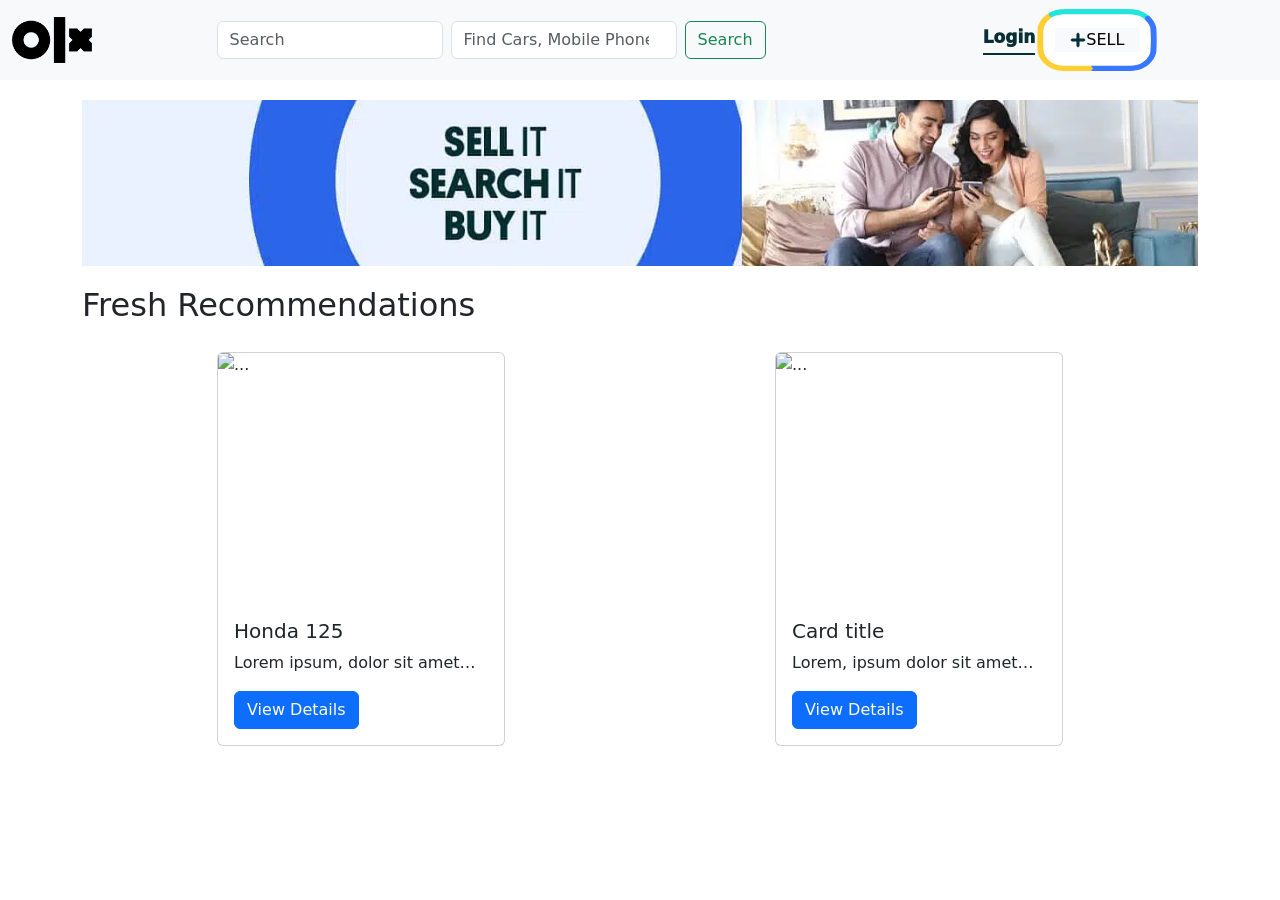
==== index.html @ 6778267d "made changes in index.html" ====
<!DOCTYPE html>
<html lang="en">

<head>
  <meta charset="UTF-8">
  <meta http-equiv="X-UA-Compatible" content="IE=edge">
  <meta name="viewport" content="width=device-width, initial-scale=1.0">
  <title>OLX - Buy and Sell for free anywhere in Pakistan</title>
  <link rel="stylesheet" href="style.css">
  <link href="https://cdn.jsdelivr.net/npm/bootstrap@5.0.2/dist/css/bootstrap.min.css" rel="stylesheet"
    integrity="sha384-EVSTQN3/azprG1Anm3QDgpJLIm9Nao0Yz1ztcQTwFspd3yD65VohhpuuCOmLASjC" crossorigin="anonymous">
  <link rel="stylesheet" href="https://cdnjs.cloudflare.com/ajax/libs/font-awesome/4.7.0/css/font-awesome.min.css">
</head>

<body>
  <nav class="navbar navbar-expand-lg navbar-light bg-light">
    <div class="container-fluid">
      <a class="navbar-brand" href="#">
        <img src="./assets/olx-logo-vector-removebg-preview.png" width="80" alt="olx logo">
      </a>
      <button class="navbar-toggler" type="button" data-bs-toggle="collapse" data-bs-target="#navbarSupportedContent"
        aria-controls="navbarSupportedContent" aria-expanded="false" aria-label="Toggle navigation">
        <span class="navbar-toggler-icon"></span>
      </button>
      <div class="collapse navbar-collapse" id="navbarSupportedContent">
        <form class="d-flex">
          <input class="form-control me-2" type="search" placeholder="Search" aria-label="Search">
          <input class="form-control me-2" type="search" placeholder="Find Cars, Mobile Phones and more..."
            aria-label="Search">
          <button class="btn btn-outline-success" type="submit">Search</button>
        </form>

        <div class="login-sell">
          <a class="login" data-bs-toggle="modal" href="#exampleModalToggle" role="button">Login</a>
          <a class="nav-link" href="./addDetails.html">
            <button type="button" class="btn btn-light" id="sell"> <img src="./assets/iconPlusSell.svg" alt="icon sell">
              <span>SELL</span>
            </button>
          </a>
        </div>
        <!-- Modal -->
        <div class="modal fade" id="exampleModalToggle" aria-hidden="true" aria-labelledby="exampleModalToggleLabel"
          tabindex="-1">
          <div class="modal-dialog modal-dialog-centered">
            <div class="modal-content">
              <div class="modal-header">
                <button type="button" class="btn-close" data-bs-dismiss="modal" aria-label="Close"></button>
                <img src="./assets/olx-logo-vector-removebg-preview.png" width="120" alt="olx-image">
                <h5 class="modal-title" id="exampleModalLabel">WELCOME TO OLX</h5>
                <p>The trusted community of <br> buyers and sellers.</p>

                <div class="login-btn">
                  <i class="fa fa-google"></i>
                  <p>Continue with Google</p>
                </div>
                <div class="login-btn">
                  <i class="fa fa-facebook"></i>
                  <p>Continue with Facebook</p>
                </div>
                <div class="login-btn" data-bs-target="#exampleModalToggle2" data-bs-toggle="modal"
                data-bs-dismiss="modal">
                  <i class="fa fa-envelope"></i>
                  <p>Continue with Email</p>
                </div>
                <div class="login-btn">
                  <i class="fa fa-phone"></i>
                  <p>Continue with Phone</p>
                </div>
              </div>
            </div>
          </div>
        </div>
        <div class="modal fade" id="exampleModalToggle2" aria-hidden="true" aria-labelledby="exampleModalToggleLabel2" tabindex="-1">
          <div class="modal-dialog modal-dialog-centered">
            <div class="modal-content">
              <div class="modal-header">
                <h5 class="modal-title" id="exampleModalToggleLabel2">Modal 2</h5>
                <input type="email" required name="" id="email" placeholder="Enter Email">
                <input type="text" required name="" id="password" Enter Password placeholder="Enter Password">
                <a class="btn btn-primary" onclick="signUp()">
                  Sign Up
                </a>
                <a href="login" >Already a user? Login</a>
                <button type="button" class="btn-close" data-bs-dismiss="modal" aria-label="Close"></button>
              </div>
              <div class="modal-body">
                Hide this modal and show the first with the button below.
              </div>
              <div class="modal-footer">
                <button class="btn btn-primary" data-bs-target="#exampleModalToggle" data-bs-toggle="modal" data-bs-dismiss="modal">Back to first</button>
              </div>
            </div>
          </div>
        </div>



        
          <!-- Modal -->
        
  </nav>

  <div class="container">
    <img class="carousel-image" src="./assets/carousel-image.jpeg" alt="">
    <h2>Fresh Recommendations</h2>

    <div class="fluid-container" id="fluid-container">

      <div class="card" style="width: 18rem;">
        <img src="https://images.olx.com.pk/thumbnails/286604282-240x180.webp" class="card-img-top" alt="...">
        <div class="card-body">
          <h5 class="card-title">Honda 125</h5>
          <p class="card-text">Lorem ipsum, dolor sit amet consectetur adipisicing elit. Deleniti, officiis. Nihil harum
            beatae cum! Ipsum numquam hic eum aliquam earum cum qui at, repudiandae tempore, porro magnam. Iusto,
            delectus fugiat. Lorem ipsum dolor sit amet consectetur adipisicing elit. Odit dolore ipsum earum tenetur
            eos asperiores officiis reiciendis provident voluptates quam ratione libero, velit, fuga non aliquid commodi
            amet. Atque, ratione? </p>
          <a href="#" class="btn btn-primary">View Details</a>
        </div>
      </div>

      <div class="card" style="width: 18rem;">
        <img src="https://images.olx.com.pk/thumbnails/285708133-400x300.webp" class="card-img-top" alt="...">
        <div class="card-body">
          <h5 class="card-title">Card title</h5>
          <p class="card-text">Lorem, ipsum dolor sit amet consectetur adipisicing elit. Quam animi itaque sit, harum,
            tempore, minima necessitatibus aliquam fugiat voluptatem doloremque dolorem cumque. Similique necessitatibus
            ipsa amet saepe, velit vitae quis.</p>
          <a href="#" class="btn btn-primary">View Details</a>
        </div>
      </div>

    </div>

  </div>

  <script src="home.js"></script>
  <script src="./details.js"></script>
  <script type="module" src="./signUp&signIn.js"></script>
  <script type="module" src="./config/firebase.js"></script>

  <script src="https://cdn.jsdelivr.net/npm/bootstrap@5.0.2/dist/js/bootstrap.bundle.min.js"
    integrity="sha384-MrcW6ZMFYlzcLA8Nl+NtUVF0sA7MsXsP1UyJoMp4YLEuNSfAP+JcXn/tWtIaxVXM"
    crossorigin="anonymous"></script>
</body>

</html>
---- style.css ----
.navbar .container-fluid .nav-link .btn-light {
    border: 20px solid;
    padding: 0px 15px;
    position: relative;
    border-image: url("assets/iconSellBorder_noinline.d9eebe038fbfae9f90fd61d971037e02.svg") 20 stretch;
    background-color: #F8F9FA;
    display: flex;
    align-items: center;
}

.navbar .container-fluid .collapse {
    display: flex;
    justify-content: space-around;
    align-items: center;
}

.carousel-image {
    margin: 20px 0px 20px 0px;
    width: 100%;
}

#fluid-container {
    display: flex;
    flex-direction: row;
    justify-content: space-around;
    flex-wrap: wrap;
}

#fluid-container .card img {
    height: 250px;
}

#fluid-container .card {
    margin-top: 20px;

}

/* .navbar .container-fluid .nav-link .btn-light:after {
    background: linear-gradient(to right, #bcbcbc 25%,#ffcd02 25%, #ffcd02 50%, #e84f47 50%, #e84f47 75%, #65c1ac 75%);
    position: absolute;
} */


/* limitint text to 2lines*/
.fluid-container .card .card-body .card-text {
    display: -webkit-box;
    -webkit-line-clamp: 1;
    -webkit-box-orient: vertical;
    overflow: hidden;

}

.login {
    color: #072F34;
    font-weight: 1000;
    /* font-weight: bolder; */
    font-size: 17px;
    border-bottom: 2px solid #072F34;
    padding-bottom: 2px;
}

.login:hover {
    border-bottom: none;
}

.login-sell {
    display: flex;
    align-items: center;
}

.login-sell a {
    text-decoration: none;
}

.navbar .container-fluid .collapse .modal .modal-dialog .modal-content .modal-header {
    display: flex;
    flex-direction: column;
}


.navbar .container-fluid .collapse .modal .modal-dialog .modal-content .modal-header img {
    margin: 15px 0px;
}

.navbar .container-fluid .collapse .modal .modal-dialog .modal-content .modal-header h5 {
    font-family: system-ui, -apple-system, BlinkMacSystemFont, 'Segoe UI', Roboto, Oxygen, Ubuntu, Cantarell, 'Open Sans', 'Helvetica Neue', sans-serif;
    margin: 25px 0px 35px 0px;
}

.navbar .container-fluid .collapse .modal .modal-dialog .modal-content .modal-header p {
    font-size: 20px;
    text-align: center;
}

.navbar .container-fluid .collapse .modal .modal-dialog .modal-content .modal-header .login-btn {
    display: flex;
    width: 80%;
    align-items: baseline;
    justify-content: center;
    border: 2px solid black;
    border-radius: 5px;
    margin: 8px;
    padding: 15px 40px 0px 40px;

}



.navbar .container-fluid .collapse .modal .modal-dialog .modal-content .modal-body .modal-body {
    margin: auto 0;
    text-align: center;
}

#ad-details{
    margin-top: 30px;
}

.detailData-price  {
    border: 0.2px solid #A4B3B6;
    border-radius: 5px;
    height: 100%;
}

.detailData-description {
    border: 0.2px solid #A4B3B6;
    border-radius: 5px;
    height: 100%;
    margin-bottom: 20px;
}

.detailData-image {
    margin-bottom: 30px;
    height: 100%;

}
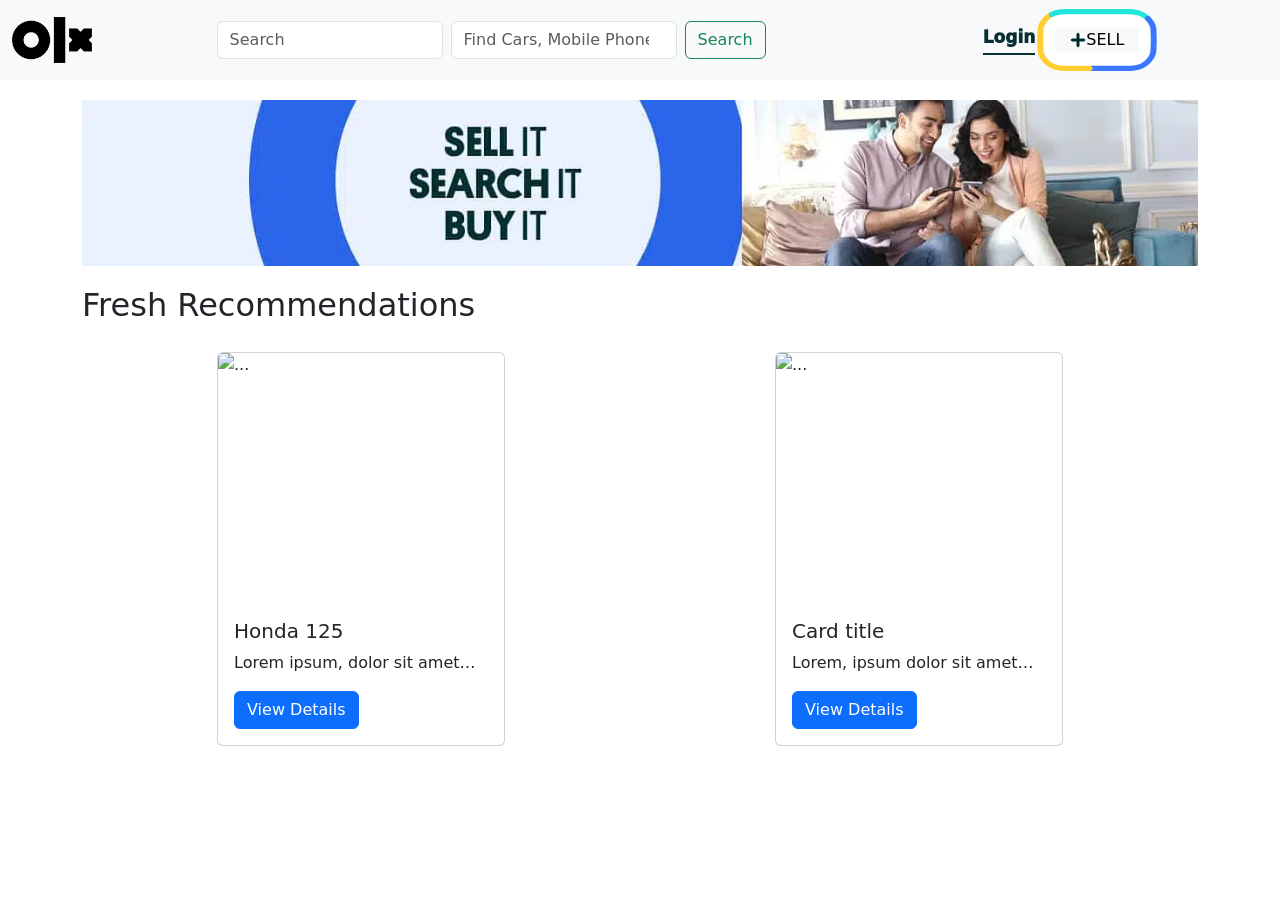
==== commit 676413ae: "made some changes in index file and js file to display fullname on sign up and store the data to fir" ====
--- a/index.html
+++ b/index.html
@@ -70,6 +70,7 @@
             </div>
           </div>
         </div>
+
         <div class="modal fade" id="exampleModalToggle2" aria-hidden="true" aria-labelledby="exampleModalToggleLabel2" tabindex="-1">
           <div class="modal-dialog modal-dialog-centered">
             <div class="modal-content">
@@ -77,6 +78,8 @@
                 <h5 class="modal-title" id="exampleModalToggleLabel2">Modal 2</h5>
                 <input type="email" required name="" id="email" placeholder="Enter Email">
                 <input type="text" required name="" id="password" Enter Password placeholder="Enter Password">
+                <input type="text" name="fullname" id="name" placeholder="Enter Fullname">
+                <input type="number" name="age" id="age" placeholder="Enter Age">
                 <a class="btn btn-primary" onclick="signUp()">
                   Sign Up
                 </a>
